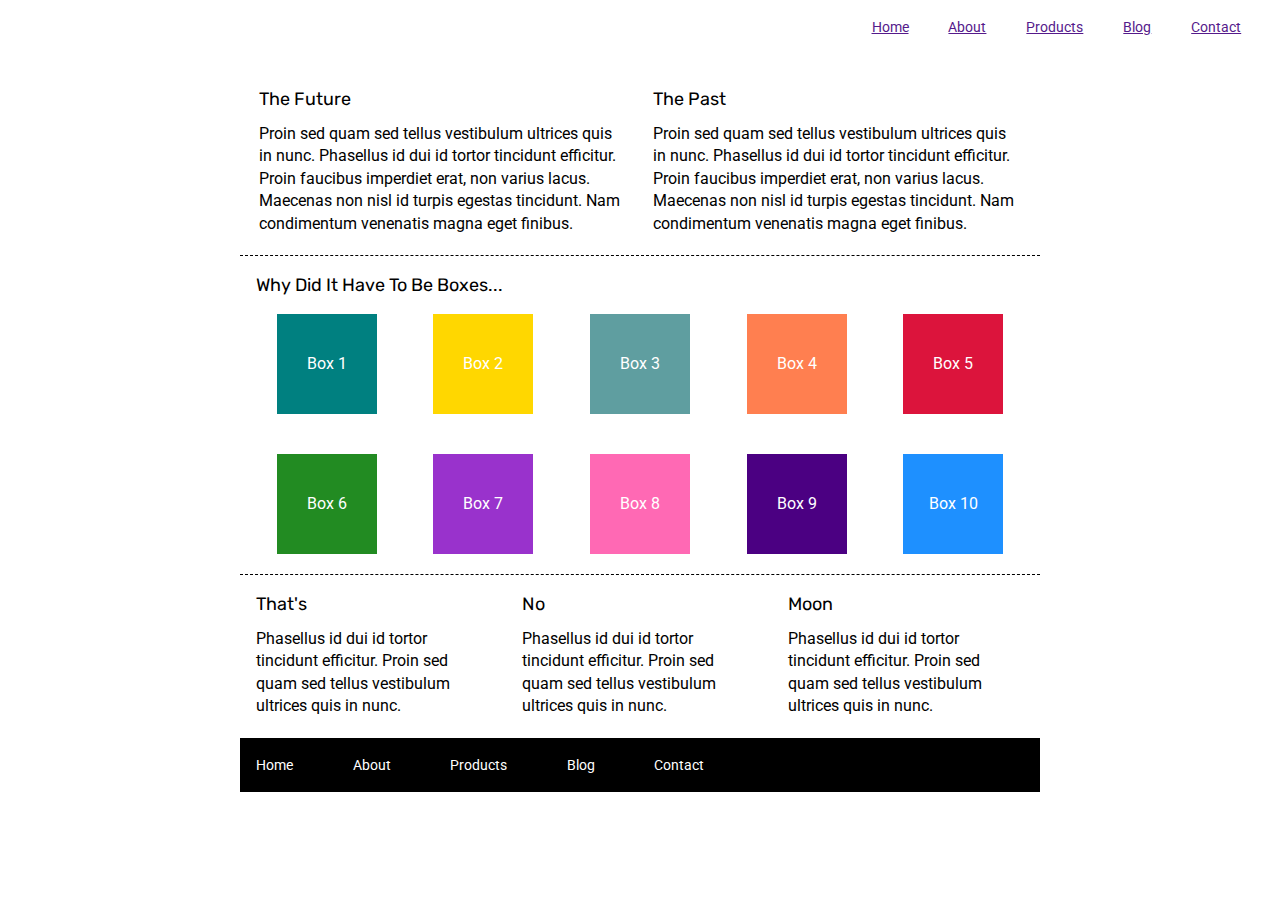
==== index.html @ 27c05ec0 "MVP" ====
<!doctype html>

<html lang="en">
<head>
  <meta charset="utf-8">

  <title>Sprint Challenge - Home</title>

  <link href="https://fonts.googleapis.com/css?family=Roboto|Rubik" rel="stylesheet">
  <link rel="stylesheet" href="css/index.css">

</head>

<body>
    <header class="top-link">
        <nav>
            <img src="C:\Users\Duby\Sprint-Challenge--User-Interface\img\lambda-black.png" alt="">
            <a href="">Home</a>
            <a href="">About</a>
            <a href="">Products</a>
            <a href="">Blog</a>
            <a href="">Contact</a>
        </nav>
        
    </header>
    <div class="container">
            <img src="C:\Users\Duby\Sprint-Challenge--User-Interface\img\jumbo.jpg" alt="">
   
        <section class="top-content">
            <div class="text-container">
                <h2>The Future</h2>
                <p>Proin sed quam sed tellus vestibulum ultrices quis in nunc. Phasellus id dui id tortor tincidunt efficitur. Proin faucibus imperdiet erat, non varius lacus. Maecenas non nisl id turpis egestas tincidunt. Nam condimentum venenatis magna eget finibus.</p>
            </div>
            <div class="text-container">
                <h2>The Past</h2>
                <p>Proin sed quam sed tellus vestibulum ultrices quis in nunc. Phasellus id dui id tortor tincidunt efficitur. Proin faucibus imperdiet erat, non varius lacus. Maecenas non nisl id turpis egestas tincidunt. Nam condimentum venenatis magna eget finibus.</p>
            </div>
        </section>
        
        <section class="middle-content">
        
            <h2>Why Did It Have To Be Boxes...</h2>
            
            <div class="boxes">
                <div class="box teal">Box 1</div>
                <div class="box gold">Box 2</div>
                <div class="box cadetblue">Box 3</div>
                <div class="box coral">Box 4</div>
                <div class="box crimson">Box 5</div>
                <div class="box forestgreen">Box 6</div>
                <div class="box darkorchid">Box 7</div>
                <div class="box hotpink">Box 8</div>
                <div class="box indigo">Box 9</div>
                <div class="box dodgerblue">Box 10</div>
            </div>
        
        </section>

        <section class="bottom-content">

            <div class="text-container">
                <h2>That's</h2>
                <p>Phasellus id dui id tortor tincidunt efficitur. Proin sed quam sed tellus vestibulum ultrices quis in nunc.</p>
            </div>
            <div class="text-container">
                <h2>No</h2>
                <p>Phasellus id dui id tortor tincidunt efficitur. Proin sed quam sed tellus vestibulum ultrices quis in nunc.</p>
            </div>
            <div class="text-container">
                <h2>Moon</h2>
                <p>Phasellus id dui id tortor tincidunt efficitur. Proin sed quam sed tellus vestibulum ultrices quis in nunc.</p>
            </div>

        </section>
        
        <footer>
            <nav>
                <a href="#">Home</a>
                <a href="about.html">About</a>
                <a href="#">Products</a>
                <a href="#">Blog</a>
                <a href="#">Contact</a>
            </nav>
        </footer>
    </div><!-- container -->        
</body>
</html>
---- css/index.css ----
/* http://meyerweb.com/eric/tools/css/reset/ 
   v2.0 | 20110126
   License: none (public domain)
*/

html, body, div, span, applet, object, iframe,
h1, h2, h3, h4, h5, h6, p, blockquote, pre,
a, abbr, acronym, address, big, cite, code,
del, dfn, em, img, ins, kbd, q, s, samp,
small, strike, strong, sub, sup, tt, var,
b, u, i, center,
dl, dt, dd, ol, ul, li,
fieldset, form, label, legend,
table, caption, tbody, tfoot, thead, tr, th, td,
article, aside, canvas, details, embed, 
figure, figcaption, footer, header, hgroup, 
menu, nav, output, ruby, section, summary,
time, mark, audio, video {
	margin: 0;
	padding: 0;
	border: 0;
	font-size: 100%;
	font: inherit;
	vertical-align: baseline;
}
/* HTML5 display-role reset for older browsers */
article, aside, details, figcaption, figure, 
footer, header, hgroup, menu, nav, section {
	display: block;
}
body {
	line-height: 1;
}
ol, ul {
	list-style: none;
}
blockquote, q {
	quotes: none;
}
blockquote:before, blockquote:after,
q:before, q:after {
	content: '';
	content: none;
}
table {
	border-collapse: collapse;
	border-spacing: 0;
}

* {
    box-sizing: border-box;
}

html, body {
    height: 100%;
    font-family: 'Roboto', sans-serif;
}

h1, h2, h3, h4, h5 {
    font-size: 18px;
    margin-bottom: 15px;
    font-family: 'Rubik', sans-serif;
}

p {
    line-height: 1.4;
}

.container {
    width: 800px;
    margin: 0 auto;
}

header {
    display: flex;
    /* width: 100%; */
}

header nav {
    width: 36%;
    display: flex;
    justify-content: space-between;
    align-items: center;
    padding: 20px 2%;
    font-size: 14px;
    margin-left: 806px
}

.top-content {
    display: flex;
    flex-wrap: wrap;
    justify-content: space-evenly;
    margin-bottom: 20px;
    border-bottom: 1px dashed black;
    padding-top: 20px;
}

.top-content .text-container {
    width: 48%;
    padding: 0 1%;
    padding-bottom: 20px;  
}

.middle-content {
    margin-bottom: 20px;
    border-bottom: 1px dashed black;
}

.middle-content h2 {
    padding: 0 2%;
    margin-bottom: 0;
}

.middle-content .boxes {
    display: flex;
    flex-wrap: wrap;
    justify-content: space-evenly;
}

.middle-content .boxes .box {
    width: 12.5%;
    height: 100px;
    margin: 20px 2.5%;
    color: white;
    display: flex;
    align-items: center;
    justify-content: center;
}



.bottom-content {
    display: flex;
    margin: 0 2% 20px;
    justify-content: space-around;
}

.bottom-content .text-container {
    padding-right: 4%;
}

.bottom-content .text-container:last-child {
    padding-right: 0;
}

footer {
    width: 100%;
    background: black;
}

footer nav {
    width: 60%;
    display: flex;
    justify-content: space-between;
    align-items: center;
    padding: 20px 2%;
    font-size: 14px;
}

footer nav a {
    color: white;
    text-decoration: none;
}



.teal {
    background: teal;
}
.gold {
    background: gold;
}

.cadetblue {
    background: cadetblue;
}

.coral {
    background: coral;
}

.crimson {
    background: crimson;
}

.forestgreen {
    background: forestgreen;
}

.darkorchid {
    background: darkorchid
}

.hotpink {
    background: hotpink;
}

.indigo {
    background: indigo;
}

.dodgerblue {
    background: dodgerblue;
}
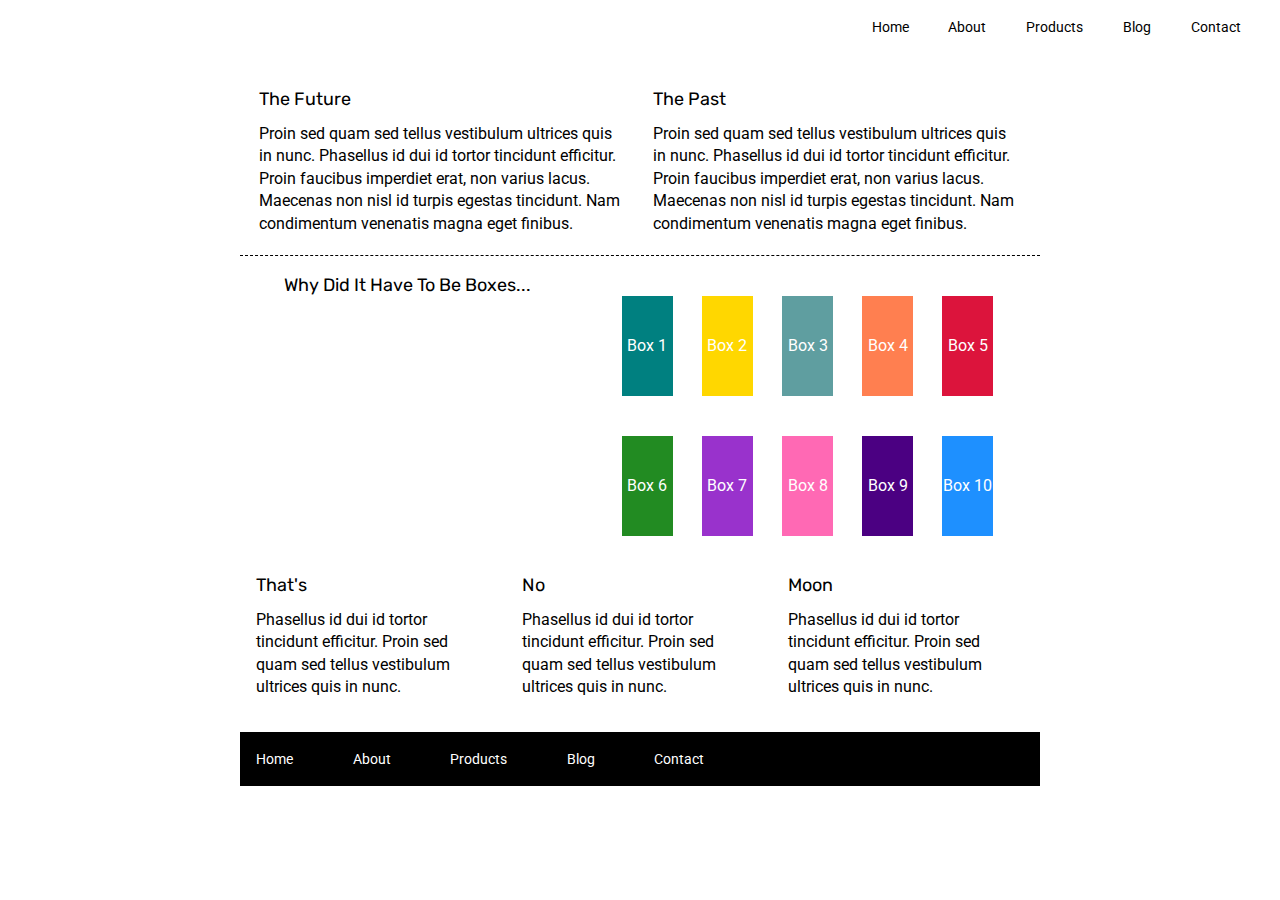
==== commit 45c150b0: "MVP" ====
--- a/index.html
+++ b/index.html
@@ -12,7 +12,7 @@
 </head>
 
 <body>
-    <header class="top-link">
+    <header>
         <nav>
             <img src="C:\Users\Duby\Sprint-Challenge--User-Interface\img\lambda-black.png" alt="">
             <a href="">Home</a>
--- a/css/index.css
+++ b/css/index.css
@@ -73,7 +73,7 @@
 
 header {
     display: flex;
-    /* width: 100%; */
+    
 }
 
 header nav {
@@ -86,6 +86,10 @@
     margin-left: 806px
 }
 
+header nav a {
+    text-decoration: none;
+    color: black;
+}
 .top-content {
     display: flex;
     flex-wrap: wrap;
@@ -103,7 +107,7 @@
 
 .middle-content {
     margin-bottom: 20px;
-    border-bottom: 1px dashed black;
+    
 }
 
 .middle-content h2 {
@@ -146,6 +150,7 @@
 footer {
     width: 100%;
     background: black;
+    margin-top: 33px;
 }
 
 footer nav {
@@ -201,4 +206,55 @@
 
 .dodgerblue {
     background: dodgerblue;
+}
+
+.middle-content {
+    display: flex;
+    /* margin: 0 2% 20px; */
+    justify-content: space-around;
+    /* width: 200px; */
+    
+    margin-top: 20px;
+}
+
+.middle-info {
+    width: 300px;
+    padding: 20px;
+    border-bottom: 1px dashed black;
+}
+
+
+button {
+    border-radius: 10px;
+    padding: 8ox 30px;
+    background: transparent;
+}
+
+.box-img {
+    padding-bottom: 20px;
+}
+
+.plan-img {
+    padding-bottom: 20px;
+}
+
+.bottom-content {
+    display: flex;
+    justify-content: space-around;
+    margin-top: 20px;
+}
+
+.bottom-info {
+    width: 300px;
+    padding: 20px;
+    border-bottom: 1px dashed black;
+}
+
+.last-info {
+    margin-top: 20px;
+}
+
+.about-info {
+    border-bottom: 1px dashed black;
+    padding-bottom: 23px;
 }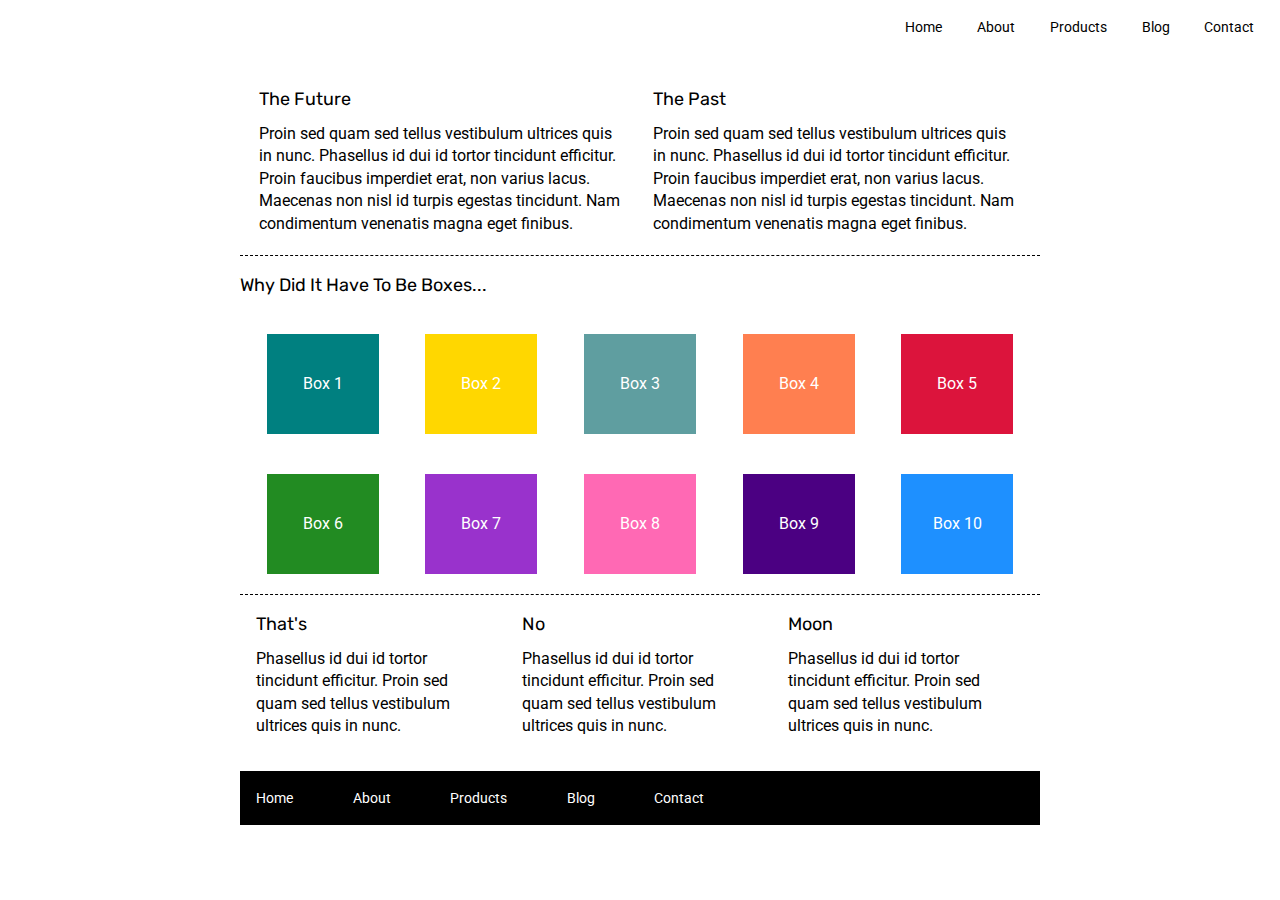
==== commit 0450d609: "MVP" ====
--- a/index.html
+++ b/index.html
@@ -16,7 +16,7 @@
         <nav>
             <img src="C:\Users\Duby\Sprint-Challenge--User-Interface\img\lambda-black.png" alt="">
             <a href="">Home</a>
-            <a href="">About</a>
+            <a href="about.html">About</a>
             <a href="">Products</a>
             <a href="">Blog</a>
             <a href="">Contact</a>
@@ -36,10 +36,8 @@
                 <p>Proin sed quam sed tellus vestibulum ultrices quis in nunc. Phasellus id dui id tortor tincidunt efficitur. Proin faucibus imperdiet erat, non varius lacus. Maecenas non nisl id turpis egestas tincidunt. Nam condimentum venenatis magna eget finibus.</p>
             </div>
         </section>
-        
+        <h2>Why Did It Have To Be Boxes...</h2>
         <section class="middle-content">
-        
-            <h2>Why Did It Have To Be Boxes...</h2>
             
             <div class="boxes">
                 <div class="box teal">Box 1</div>
--- a/css/index.css
+++ b/css/index.css
@@ -77,13 +77,13 @@
 }
 
 header nav {
-    width: 36%;
+    width: 34%;
     display: flex;
     justify-content: space-between;
     align-items: center;
     padding: 20px 2%;
     font-size: 14px;
-    margin-left: 806px
+    margin-left: 845px
 }
 
 header nav a {
@@ -119,10 +119,11 @@
     display: flex;
     flex-wrap: wrap;
     justify-content: space-evenly;
+    border-bottom: 1px dashed black;
 }
 
 .middle-content .boxes .box {
-    width: 12.5%;
+    width: 112px;
     height: 100px;
     margin: 20px 2.5%;
     color: white;
@@ -137,6 +138,8 @@
     display: flex;
     margin: 0 2% 20px;
     justify-content: space-around;
+    /* border-top: 1px dashed black;
+    padding-top: 20px; */
 }
 
 .bottom-content .text-container {
@@ -210,24 +213,30 @@
 
 .middle-content {
     display: flex;
-    /* margin: 0 2% 20px; */
     justify-content: space-around;
-    /* width: 200px; */
-    
     margin-top: 20px;
 }
 
 .middle-info {
-    width: 300px;
+    width: 408px;
     padding: 20px;
     border-bottom: 1px dashed black;
+}
+
+.middle-info h2 {
+    margin: 15px 0;
+}
+
+.middle-info p {
+    padding-bottom: 20px;
 }
 
 
 button {
     border-radius: 10px;
-    padding: 8ox 30px;
+    padding: 8px 30px;
     background: transparent;
+    border: 1px solid black;
 }
 
 .box-img {
@@ -245,9 +254,17 @@
 }
 
 .bottom-info {
-    width: 300px;
+    width: 408px;
     padding: 20px;
     border-bottom: 1px dashed black;
+}
+
+.bottom-info h2 {
+    margin: 15px 0;
+}
+
+.bottom-info p {
+    padding-bottom: 20px;
 }
 
 .last-info {
@@ -256,5 +273,6 @@
 
 .about-info {
     border-bottom: 1px dashed black;
-    padding-bottom: 23px;
-}+    padding: 23px 0px;
+}
+
